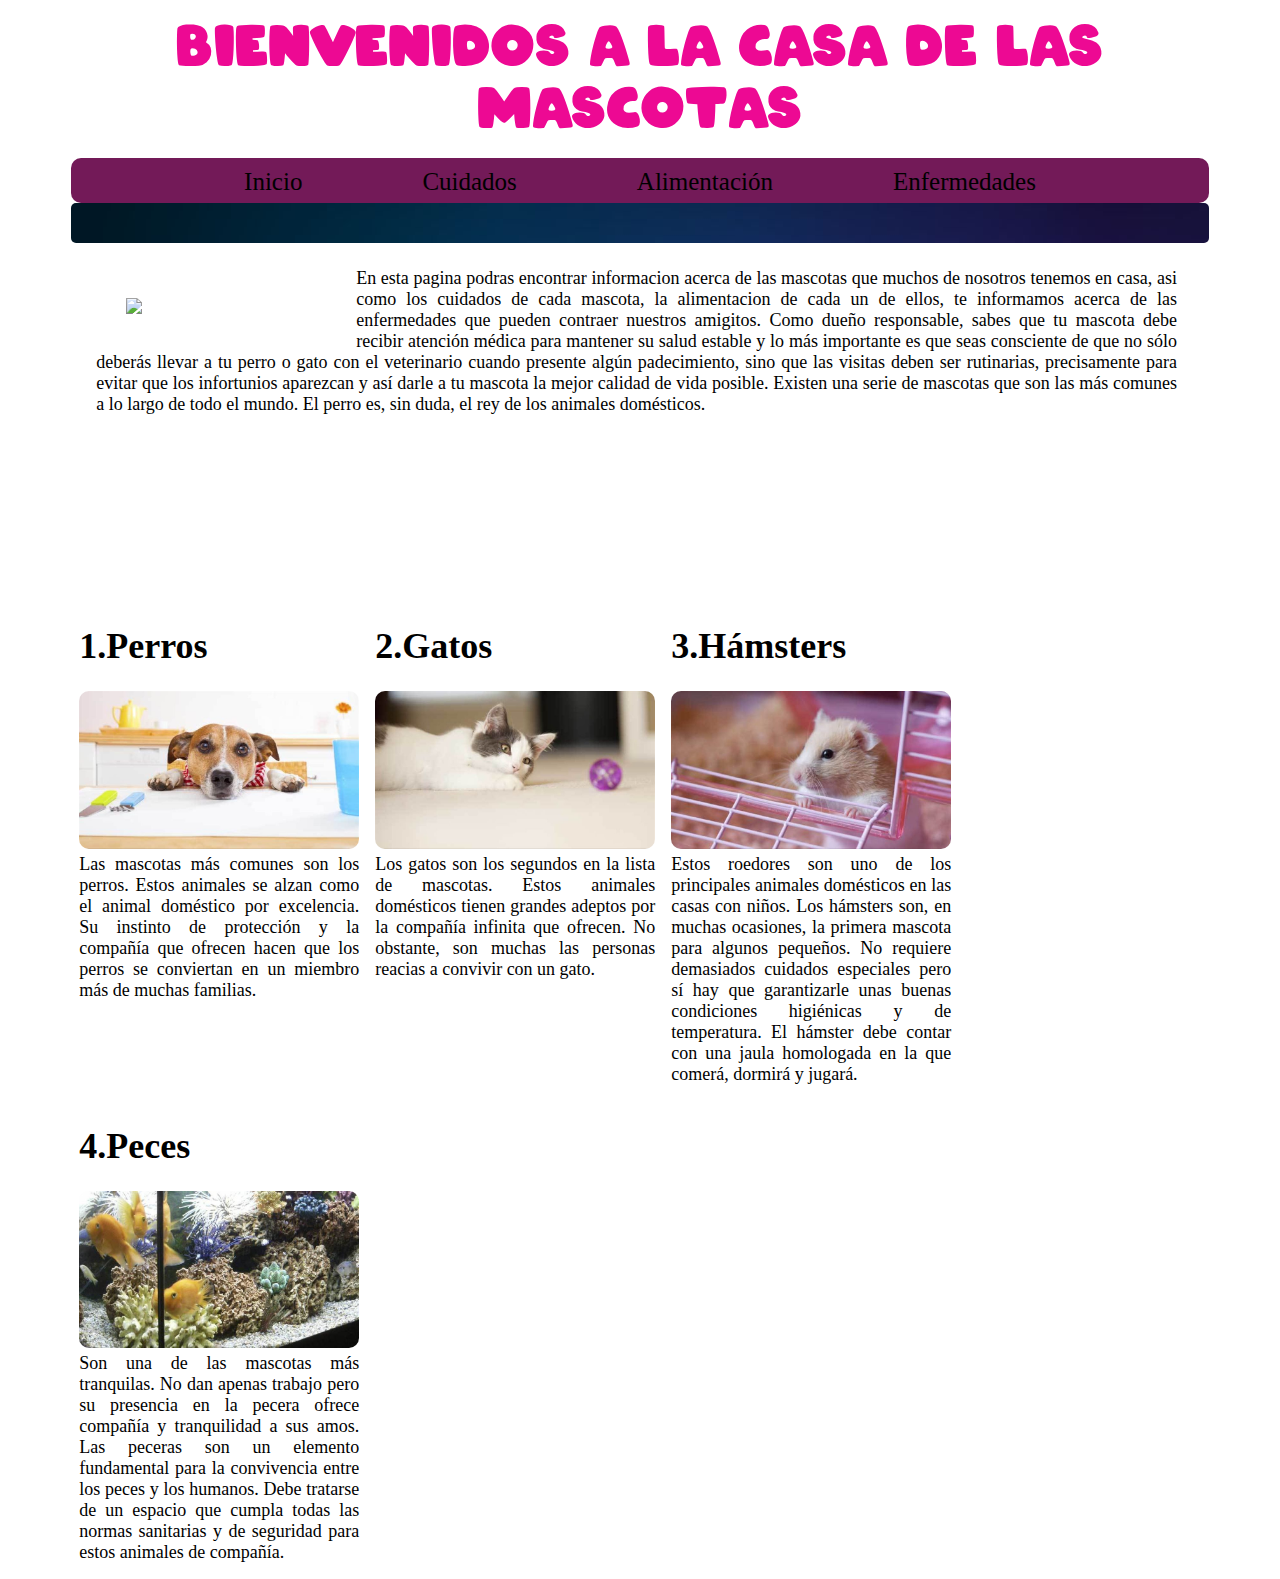
==== index.html @ 4756fc11 "Add files via upload" ====
<!DOCTYPE html>
<html>
<head>
	<title>EL MUNDO DE LAS MASCOTAS</title>
	<link rel="stylesheet" type="text/css" href="estilo.css">
	<link rel="stylesheet" type="text/css" href="enlaces.css">
	<meta name="viewport" content="width=device-width, user-scalable=no, initial-scale=1.0, maximum-scale=1.0, minimum.scale=1.0">
<script type="text/javascript">
	function accion(){
		var ancla=document.getElementsByClassName('nav-enlace');
		for(var i=0;i < ancla.length;i++){
			ancla[i].classList.toggle('desaparece');
		}
	}
</script>
</head>
<body>

<header>
	<div class="cabecera">
	<div>BIENVENIDOS A LA CASA DE LAS MASCOTAS</div>
</div>
</header>

<nav>
	<div class="menu">
		<button class="button" onclick="accion()" > Menu</button>
		<a href="#" class="nav-enlace desaparece">Inicio</a>
		<a href="cuidados.html" class="nav-enlace desaparece">Cuidados</a>
		<a href="alimentacion.html" class="nav-enlace desaparece">Alimentación</a>
		<a href="enfermedades.html" class="nav-enlace desaparece">Enfermedades</a>
	</div>
</nav>
	<div class="separador"></div>

	<div class="contenedor1">
		<div class="caja1">
				<img class="imagen1" src="gif.GIF">	
		En esta pagina podras encontrar informacion acerca de las mascotas que muchos de nosotros tenemos en casa, asi como los cuidados
		de cada mascota, la alimentacion de cada un de ellos, te informamos acerca de las enfermedades que pueden contraer nuestros 
		amigitos. 
		Como dueño responsable, sabes que tu mascota debe recibir atención médica para mantener su salud estable y lo más importante es que seas consciente de que no sólo deberás llevar a tu perro o gato con el veterinario cuando presente algún padecimiento, sino que las visitas deben ser rutinarias, precisamente para evitar que los infortunios aparezcan y así darle a tu mascota la mejor calidad de vida posible.
		Existen una serie de mascotas que son las más comunes a lo largo de todo el mundo. El perro es, sin duda, el rey de los animales domésticos.
	</div>
</div>
	<div class="contenedor2">
	<div class="caja2">
		<h1>1.Perros</h1>
		<img class="imagen2" src="perro.jpg">
		Las mascotas más comunes son los perros. Estos animales se alzan como el animal doméstico por excelencia. Su instinto de protección y la compañía que ofrecen hacen que los perros se conviertan en un miembro más de muchas familias. 
	</div>
	<div class="caja3">
		<h1>2.Gatos</h1>
		<img class="imagen3" src="gato.jpg">
		Los gatos son los segundos en la lista de mascotas. Estos animales domésticos tienen grandes adeptos por la compañía infinita que ofrecen. No obstante, son muchas las personas reacias a convivir con un gato.
	</div>
	<div class="caja4">
		<h1>3.Hámsters</h1>
		<img class="imagen4" src="hamster.jpg">
		Estos roedores son uno de los principales animales domésticos en las casas con niños. Los hámsters son, en muchas ocasiones, la primera mascota para algunos pequeños. No requiere demasiados cuidados especiales pero sí hay que garantizarle unas buenas condiciones higiénicas y de temperatura. El hámster debe contar con una jaula homologada en la que comerá, dormirá y jugará.
	</div>
	<div class="caja5">
		<h1>4.Peces</h1>
		<img class="imagen5" src="peces.jpg">
		Son una de las mascotas más tranquilas. No dan apenas trabajo pero su presencia en la pecera ofrece compañía y tranquilidad a sus amos. Las peceras son un elemento fundamental para la convivencia entre los peces y los humanos. Debe tratarse de un espacio que cumpla todas las normas sanitarias y de seguridad para estos animales de compañía.
	</div>
</div>



</body>
</html>
---- estilo.css ----
@font-face{
	font-family: tipo1;
	src:url(fuentes/ARCO.ttf);
}
@font-face{
	font-family: tipo2;
	src:url(fuentes/Candyshop.TTF);
}
@font-face{
	font-family: tipo3;
	src:url(fuentes/leavesandground.TTF);
}
body{
	background-image: url("fondo1.JPG");
}
.cabecera{ 
	width: 90% ;
	height: 150px;	
	font-family: tipo1;
	text-align: center;
	margin: 0px auto;
	color: #ED0993;
	font-size: 55px;
	border-radius: 5px;
}
.separador{
	width: 90% ;
	height: 40px;
	margin:0px auto; 
	background-image: url("separador1.jpg");
	border-radius: 5px;
}
.contenedor1{
	width: 90%;
	background-image: url("fondo3.JPG");
	margin: 0px auto;
	overflow: hidden;
}
.imagen1{
	width: 200px;
	height: auto;
	float: left;
	padding: 30px;
			
}
.imagen2{
	width: 280px;
	height: auto;
	border-radius: 10px;
}
.imagen3{
	width: 280px;
	height: auto;
	border-radius: 10px;	
}
.imagen4{
	width: 280px;
	height: auto;
	border-radius: 10px;	
}
.imagen5{
	width: 280px;
	height: auto;
	border-radius: 10px;	
}
.caja1{
	width: 95%;
	height: 300px;
	text-align: justify;
	padding: 25px;
	float: left;
	font-size: 18px;

	color: #000000;
}
.contenedor2{
	width: 90%;
	background-image: url("fondo4.JPG");
	margin: 0px auto;
	overflow: hidden;

}
.caja2{
	width: 280px;
	height: 480;
	float: left;
	text-align: justify;
	padding: 8px;
	font-family: tipo2;
	font-size:18px;
	color: #000000;
}
.caja3{
	width: 280px;
	height: 480;
	float: left;
	text-align: justify;
	padding: 8px;
	font-family: tipo2;
	font-size:18px;
	color: #000000;
}
.caja4{
	width: 280px;
	height: 480;
	float: left;
	text-align: justify;
	padding: 8px;
	font-family: tipo2;
	font-size:18px;
	color: #000000;	
}
.caja5{
	width: 280px;
	height: 480;
	float: left;
	text-align: justify;
	padding: 8px;
	font-family: tipo2;
	font-size:18px;
	color: #000000;	
}

@media screen and (max-width: 800px){

	body{
		background: red;
	}

	.cabecera{
		font-size: 48px;
	}

	.separador{
		height: 4px;
	}

	.imagen1{
		width: 120px;
	}
	.caja1{
		width: 90%;
		font-size: 19px;
	}

	.imagen2{
		width: 100%;
	}
	.caja2{
		margin: 0 20px;
		text-align: center;
		width: 90%;
	}

	.imagen3{
		width: 100%;
	}
	.caja3{
		margin: 0 20px;
		text-align: center;
		width: 90%;
	}

	.imagen4{
		width: 100%;
	}
	.caja4{
		margin: 0 20px;
		text-align: center;
		width: 90%;
	}

	.imagen5{
		width: 100%;
	}
	.caja5{
		margin: 0 20px;
		text-align: center;
		width: 90%;
	}
}	
@media screen and (max-width: 500px){
	body{
		background: black;
	}
	.caja1{
		width: 90%;
		height: 550px;
	}
	.caja2{
		width: 70%;
		padding: 40px;
		text-align: justify;
	}
	.caja3{
		width: 70%;
		padding: 40px;
		text-align: justify;
	}
	.caja4{
		width: 70%;
		padding: 40px;
		text-align: justify;
	}
	.caja5{
		width: 70%;
		padding: 40px;
		text-align: justify;
	}
	.cabecera{
		font-size: 40px;
	}
}
---- enlaces.css ----
.menu{
	width: 90%;
	height: 45px;
	background: #731A58;
	margin: 0px auto;
	display: flex;
	justify-content: center;
	border-radius: 10px;
}
.nav-enlace{
	color: #000000;
	padding: 10px 60px;
	display: inline-block;
	text-decoration:none;
	font-size: 25px;
	font-family: tipo3
}
.nav-enlace:hover{
	background: #01DFD1;
	
}
.button{
	background: #01DFD1;
	color: #DF0115;
	padding: 10px 0;
	border: 2px solid #97ab15;
	display: none;
}
@media screen and (max-width: 800px){
	.menu{
		flex-direction: column;

	}
	.nav-enlace{
		margin: 1px 0;
		background: yellow;
		
	}
	.button{
		display: inline-block;

	}
	.desaparece{
		display: none;

	}	
}
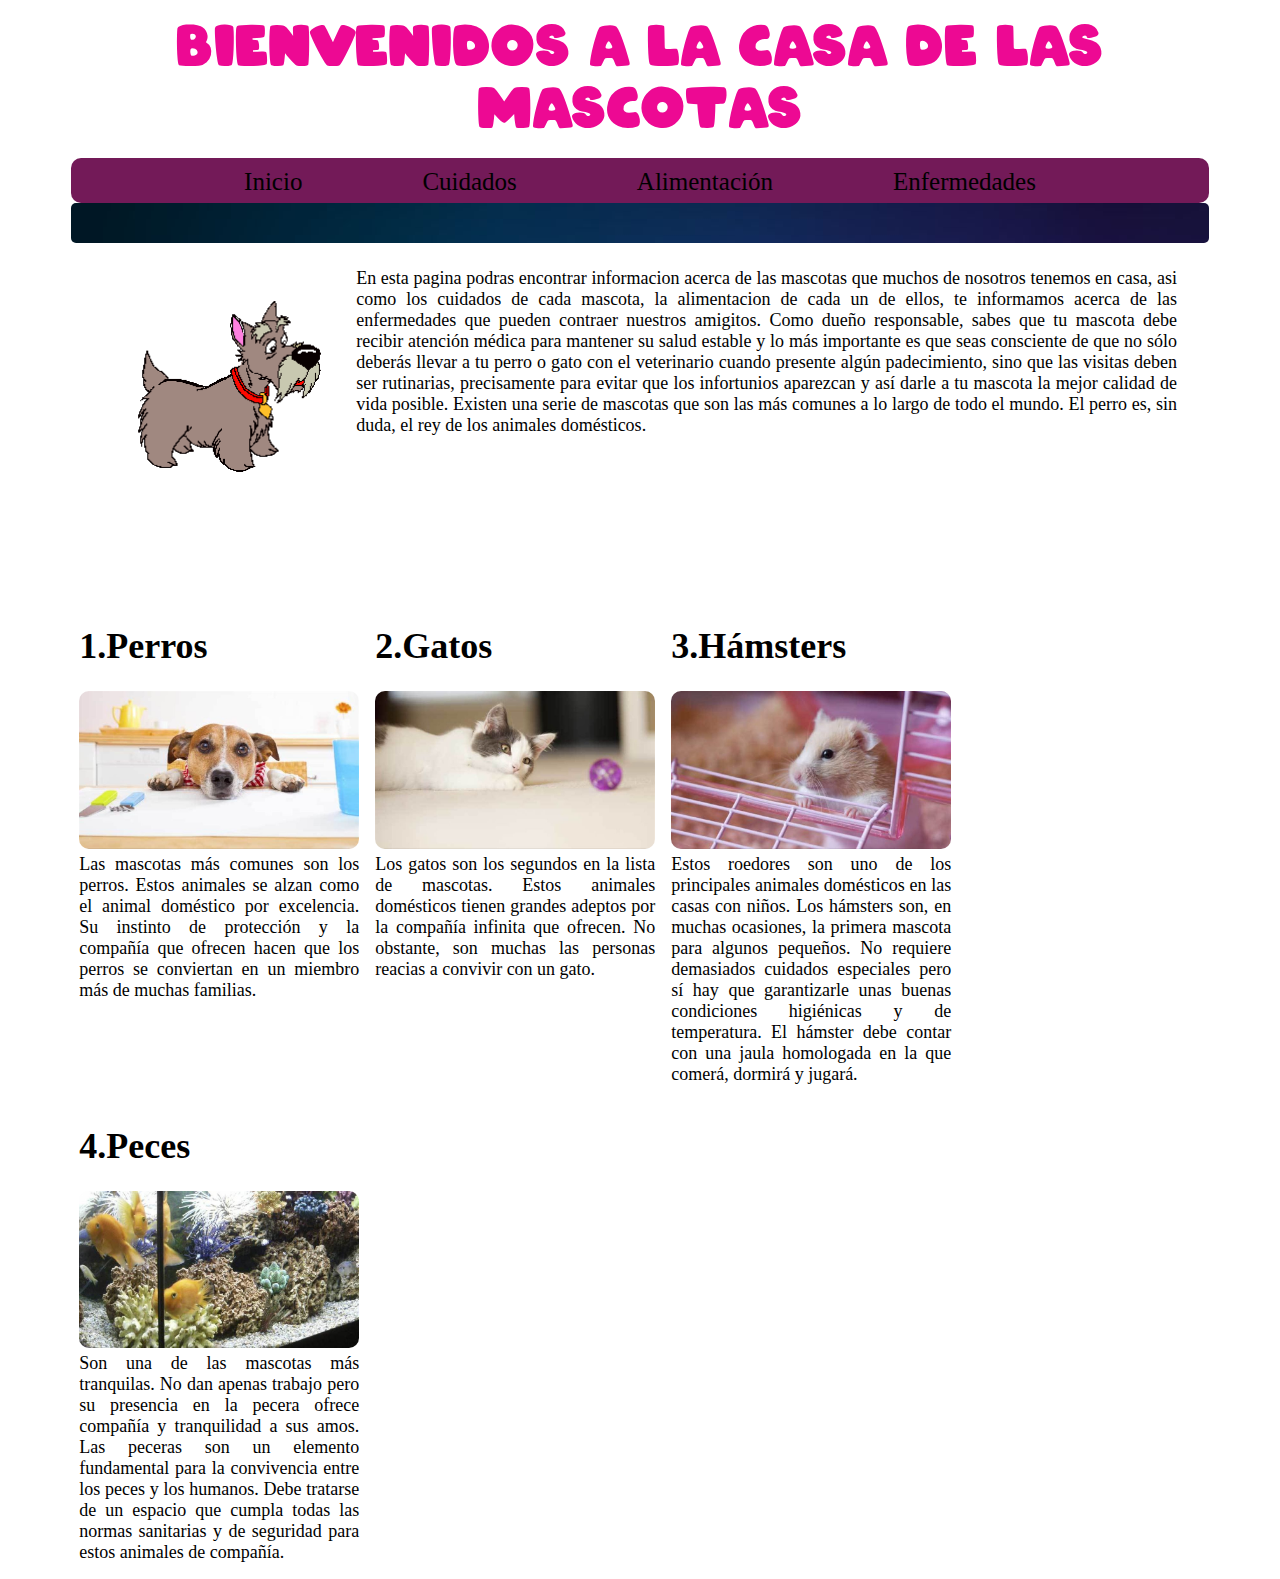
==== commit 77ecadc2: "Update index.html" ====
--- a/index.html
+++ b/index.html
@@ -35,7 +35,7 @@
 
 	<div class="contenedor1">
 		<div class="caja1">
-				<img class="imagen1" src="gif.GIF">	
+				<img class="imagen1" src="gif.gif">	
 		En esta pagina podras encontrar informacion acerca de las mascotas que muchos de nosotros tenemos en casa, asi como los cuidados
 		de cada mascota, la alimentacion de cada un de ellos, te informamos acerca de las enfermedades que pueden contraer nuestros 
 		amigitos. 
@@ -69,4 +69,4 @@
 
 
 </body>
-</html>+</html>
